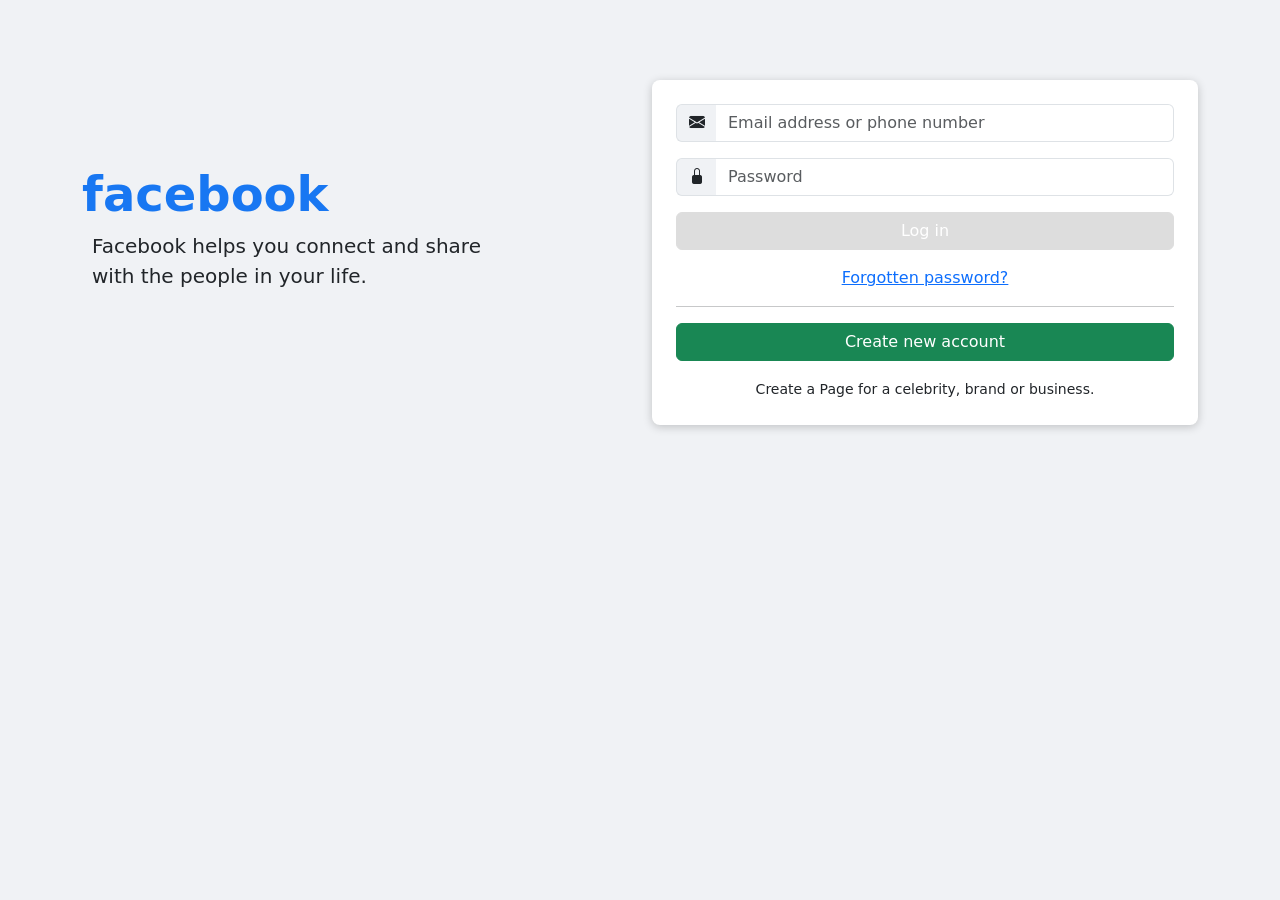
==== index.html @ 2e5d0aa8 "With Icons Login Page" ====
<!DOCTYPE html>
<html lang="en">
<head>
  <meta charset="UTF-8">
  <meta name="viewport" content="width=device-width, initial-scale=1.0">
  <title>Facebook Login</title>
  <!-- Bootstrap CSS -->
  <link href="https://cdn.jsdelivr.net/npm/bootstrap@5.3.0/dist/css/bootstrap.min.css" rel="stylesheet">
  <!-- Bootstrap Icons -->
  <link href="https://cdn.jsdelivr.net/npm/bootstrap-icons@1.11.3/font/bootstrap-icons.css" rel="stylesheet">
  <!-- Custom CSS -->
  <link rel="stylesheet" href="style.css">
</head>
<body>

<div class="container">
  <div class="row align-items-center">
    
    <!-- LEFT SIDE -->
    <div class="col-md-6 mt-5">
      <h1 class="fb-title">facebook</h1>
      <p class="fb-tagline">Facebook helps you connect and share<br> with the people in your life.</p>
    </div>
    
    <!-- RIGHT SIDE: Login -->
    <div class="col-md-6">
      <div class="login-box p-4">
        <form id="loginForm">
          <!-- Email/Phone -->
          <div class="mb-3 input-group">
            <span class="input-group-text"><i class="bi bi-envelope-fill"></i></span>
            <input type="text" class="form-control" id="email" placeholder="Email address or phone number">
          </div>
          <div id="emailError" class="error"></div>

          <!-- Password -->
          <div class="mb-3 input-group">
            <span class="input-group-text"><i class="bi bi-lock-fill"></i></span>
            <input type="password" class="form-control" id="password" placeholder="Password">
          </div>
          <div id="passwordError" class="error"></div>

          <!-- Login Button -->
          <div class="d-grid mb-3">
            <button type="submit" class="btn btn-primary" id="loginBtn" disabled>Log in</button>
          </div>
          <div class="text-center mb-3">
            <a href="#">Forgotten password?</a>
          </div>
          <hr>
          <div class="d-grid">
            <button type="button" class="btn btn-success">Create new account</button>
          </div>
        </form>
        <div class="mt-3 text-center">
          <small>Create a Page for a celebrity, brand or business.</small>
        </div>
      </div>
    </div>
  </div>
</div>

<!-- Bootstrap JS -->
<script src="https://cdn.jsdelivr.net/npm/bootstrap@5.3.0/dist/js/bootstrap.bundle.min.js"></script>
<!-- Custom JS -->
<script src="script.js"></script>

</body>
</html>
---- style.css ----
body {
    background-color: #f0f2f5;
  }
  
  .login-box {
    margin-top: 80px;
    padding: 20px;
    background: #fff;
    border-radius: 8px;
    box-shadow: 0px 2px 10px rgba(0,0,0,0.2);
  }
  
  .error {
    color: red;
    font-size: 14px;
    margin-top: 5px;
  }
  
  .fb-title {
    color: #1877f2;
    font-size: 48px;
    font-weight: bold;
  }
  
  .fb-tagline {
    font-size: 20px;
    margin-left: 10px;
  }
  
  .input-group-text {
    background-color: #f0f2f5;
    border-right: none;
  }
  
  .input-group .form-control {
    border-left: none;
  }
  /* When disabled */
.btn-primary:disabled {
    background-color: #cccccc !important;  /* grey */
    border-color: #cccccc !important;
    cursor: not-allowed;
  }
  
  /* When enabled (normal state) */
  .btn-primary {
    background-color: #1877f2; /* Facebook blue */
    border-color: #1877f2;
  }
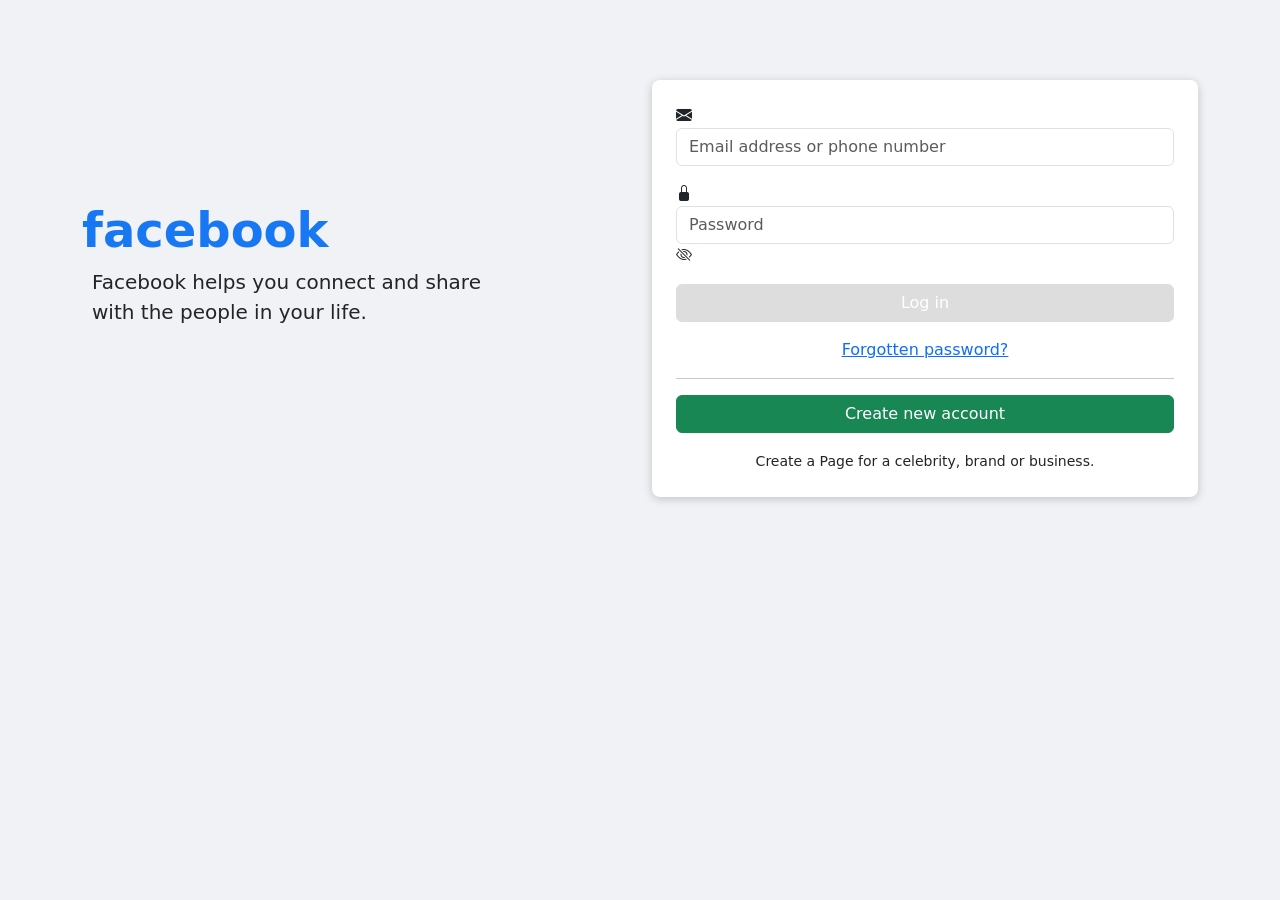
==== commit 37d88ca5: "Update index.html(Correct icon)" ====
--- a/index.html
+++ b/index.html
@@ -26,17 +26,19 @@
     <div class="col-md-6">
       <div class="login-box p-4">
         <form id="loginForm">
+          
           <!-- Email/Phone -->
-          <div class="mb-3 input-group">
-            <span class="input-group-text"><i class="bi bi-envelope-fill"></i></span>
+          <div class="mb-3 position-relative">
+            <i class="bi bi-envelope-fill input-icon"></i>
             <input type="text" class="form-control" id="email" placeholder="Email address or phone number">
           </div>
           <div id="emailError" class="error"></div>
 
-          <!-- Password -->
-          <div class="mb-3 input-group">
-            <span class="input-group-text"><i class="bi bi-lock-fill"></i></span>
+          <!-- Password with eye toggle -->
+          <div class="mb-3 position-relative">
+            <i class="bi bi-lock-fill input-icon"></i>
             <input type="password" class="form-control" id="password" placeholder="Password">
+            <i class="bi bi-eye-slash toggle-password" id="togglePassword"></i>
           </div>
           <div id="passwordError" class="error"></div>
 
@@ -44,6 +46,7 @@
           <div class="d-grid mb-3">
             <button type="submit" class="btn btn-primary" id="loginBtn" disabled>Log in</button>
           </div>
+
           <div class="text-center mb-3">
             <a href="#">Forgotten password?</a>
           </div>
@@ -52,6 +55,7 @@
             <button type="button" class="btn btn-success">Create new account</button>
           </div>
         </form>
+
         <div class="mt-3 text-center">
           <small>Create a Page for a celebrity, brand or business.</small>
         </div>
